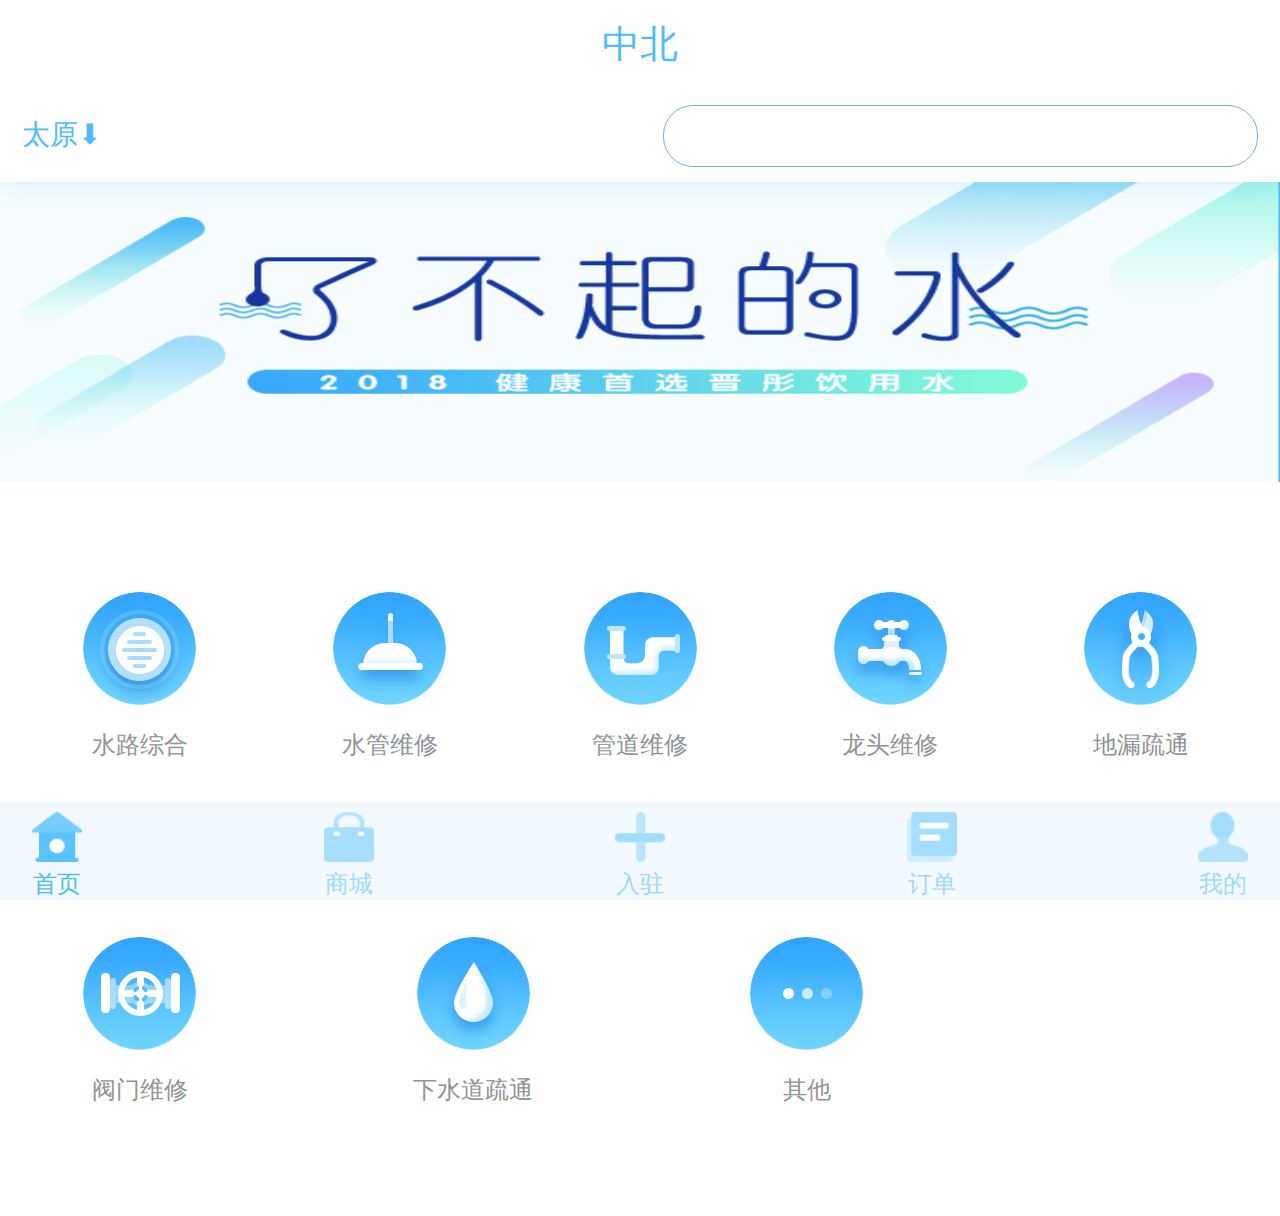
==== index.html @ 8d17972c "first commit" ====
<!DOCTYPE html>
<html lang="en">
<head>
    <meta charset="UTF-8">
    <meta name="viewport"
    content="width=device-width,initial-scale=1.0,maximum-scale=1.0,user-scalable=no">
    <meta http-equiv="X-UA-Compatible" content="ie=edge">
    <meta name="format-detection" content="telrphone=no,email=no"/>
    <link rel="stylesheet" href="./css/index.css">
    <title>Document</title>
</head>
<body>
<header>中北</header>
<div class="search">
    <span>太原⬇</span>
    <a href="">
    </a>
</div>
    <div class="banner">
        <a href=""><img src="./img/banner.png" alt=""></a>
    </div>
    <ul class="category">
        <li><a href="">
            <div><img src="./img/l1.png" alt=""></div>
            <p>水路综合</p>
        </a></li>
        <li>
            <a href="">
                <div><img src="./img/l2.png" alt=""></div>
                <p>水管维修</p>
            </a>
        </li>
        <li><a href="">
            <div><img src="./img/l3.png" alt=""></div>
            <p>管道维修</p>
        </a></li>
        <li><a href="">
            <div><img src="./img/l4.png" alt=""></div>
            <p>龙头维修</p>
        </a></li>
        <li><a href="">
            <div><img src="./img/l5.png" alt=""></div>
            <p>地漏疏通</p>
        </a></li>
        <li><a href="">
            <div><img src="./img/l6.png" alt=""></div>
            <p>阀门维修</p>
        </a></li>
        <li><a href="">
            <div><img src="./img/l7.png" alt=""></div>
            <p>下水道疏通</p>
        </a></li>
        <li><a href="">
            <div><img src="./img/l8.png" alt=""></div>
            <p>其他</p>
        </a></li>
        <li></li>
    </ul>
<footer>
    <a href="" class="hot">
        <img src="./img/sy.png" alt="">
        首页
    </a>
    <a href="">
        <img src="./img/store.png" alt="">
        商城
    </a>
    <a href="">
        <img src="./img/rz.png" alt="">
        入驻
    </a>
    <a href="">
        <img src="./img/order.png" alt="">
        订单
    </a>
    <a href="">
        <img src="./img/personal.png" alt="">
        我的
    </a>
</footer>

</body>
</html>
---- css/index.css ----
@import "base.css";
html {
    font-size: 100px; }

body {
    font-size: 16px; }

/*rem*/
header{
    height: 0.88rem;
    text-align: center;
    line-height: 0.88rem;
    font-size: 0.38rem;
    color: #4EBBFe;
}
.search{
    padding: 0.17rem 0.22rem;
    height: 0.6rem;
    line-height: 0.6rem;
}
.search span{
    float: left;
    color: #4EBBFe;
    font-size: 0.28rem;
}
.search a{
    float: right;
    width: 5.93rem;
    height: 0.6rem;
    border: 0.01rem solid #71b3e1;
    border-radius: 0.3rem;
}
.banner{
    width: 100%;
    height: 3rem;
    background: #4EBBFe;
}
.category{
    padding: 0.22rem;
    height: 6.9rem;
    /*background: #4EBBFe;*/
    display: flex;
    flex-direction: row;
    justify-content: space-between;
    flex-wrap: wrap;
    align-content: space-around;
}
.category li{
    width: 2.35rem;
    height: 1.94rem;
    /*background: #4EBBFe;*/
    /*border-radius: 50%;*/
}
.category li a {
    width: 100%;
    height: 100%;
    display: flex;
    flex-direction: column;
    align-items: center;
    justify-content: space-around;
    font-size: 0.24rem;
}
.category li a div{
    width: 1.13rem;
    height: 1.13rem;
}
.category li p{
    text-align: center;
    color: #8e9397;
}
footer{
    position: fixed;
    left: 0;
    bottom: 0;
    width: 100%;
    height: 0.98rem;
    background: #f1f9ff;
    padding: 0 0.22rem;
    -webkit-box-sizing: border-box;
    box-sizing: border-box;
    display: flex;
    justify-content: space-between;
}
footer a{
    width: 0.7rem;
    height: 100%;
    /*background: #046b80;*/
    font-size: 0.24rem;
    color: #4EBBFe;
    text-align: center;
    padding-top: 0.1rem;
    box-sizing: border-box;
    opacity: 0.5;
}
footer a.hot{
    opacity: 1;
}
footer a img{
    width: 0.5rem;
    height: 0.5rem;
    display: inline-block;
}
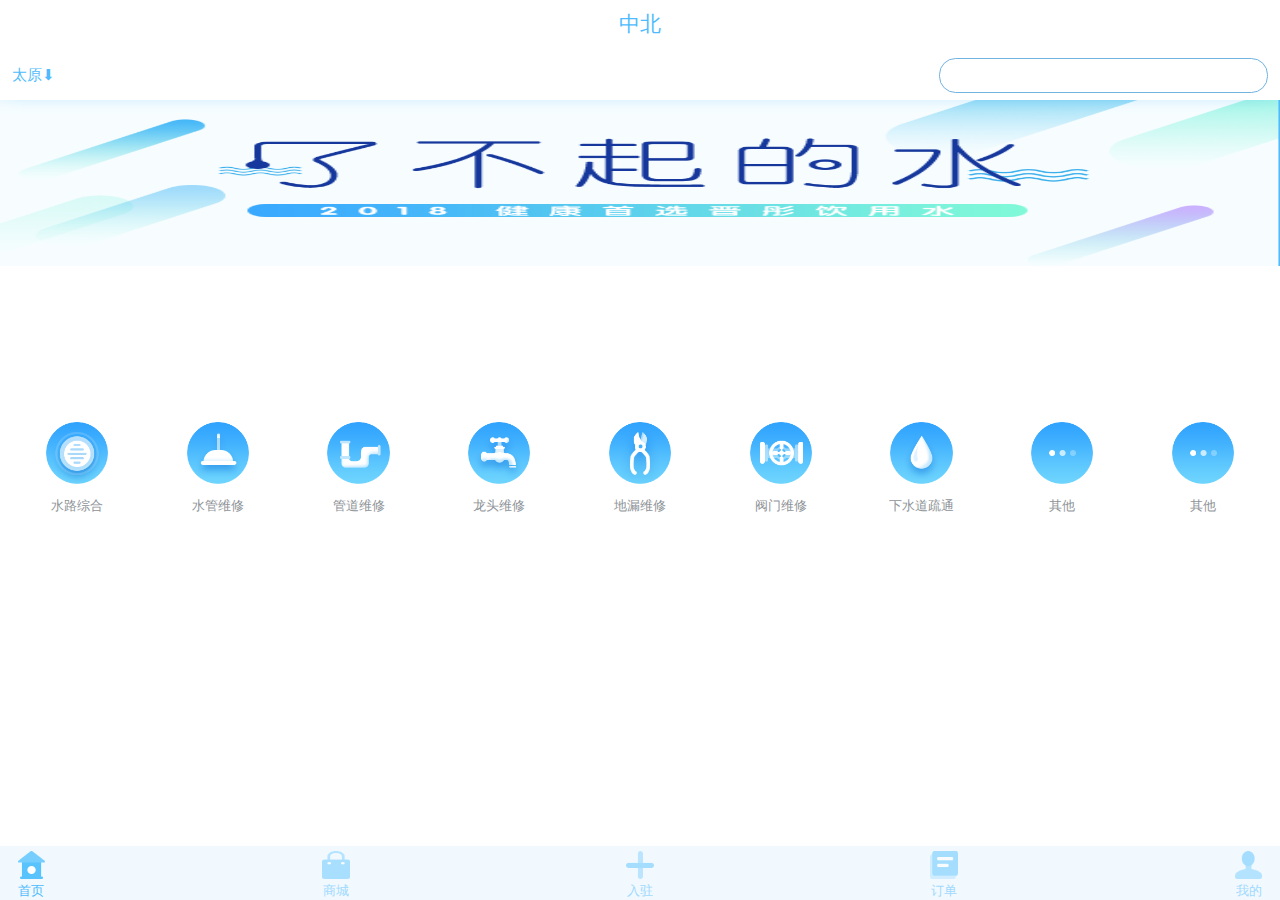
==== commit 809b7b47: "commit" ====
--- a/index.html
+++ b/index.html
@@ -3,9 +3,10 @@
 <head>
     <meta charset="UTF-8">
     <meta name="viewport"
-    content="width=device-width,initial-scale=1.0,maximum-scale=1.0,user-scalable=no">
+    content="width=device-width, user-scalable=no, initial-scale=1.0, maximum-scale=1.0, minimum-scale=1.0">
     <meta http-equiv="X-UA-Compatible" content="ie=edge">
     <meta name="format-detection" content="telrphone=no,email=no"/>
+    <link rel="stylesheet" href="./css/base.css">
     <link rel="stylesheet" href="./css/index.css">
     <title>Document</title>
 </head>
@@ -19,49 +20,42 @@
     <div class="banner">
         <a href=""><img src="./img/banner.png" alt=""></a>
     </div>
-    <ul class="category">
-        <li><a href="">
-            <div><img src="./img/l1.png" alt=""></div>
-            <p>水路综合</p>
-        </a></li>
-        <li>
-            <a href="">
-                <div><img src="./img/l2.png" alt=""></div>
-                <p>水管维修</p>
-            </a>
-        </li>
-        <li><a href="">
-            <div><img src="./img/l3.png" alt=""></div>
-            <p>管道维修</p>
-        </a></li>
-        <li><a href="">
-            <div><img src="./img/l4.png" alt=""></div>
-            <p>龙头维修</p>
-        </a></li>
-        <li><a href="">
-            <div><img src="./img/l5.png" alt=""></div>
-            <p>地漏疏通</p>
-        </a></li>
-        <li><a href="">
-            <div><img src="./img/l6.png" alt=""></div>
-            <p>阀门维修</p>
-        </a></li>
-        <li><a href="">
-            <div><img src="./img/l7.png" alt=""></div>
-            <p>下水道疏通</p>
-        </a></li>
-        <li><a href="">
-            <div><img src="./img/l8.png" alt=""></div>
-            <p>其他</p>
-        </a></li>
-        <li></li>
-    </ul>
+<ul class="category">
+    <li><a href="http://localhost:63342/WUIF1905/water/list.html?_ijt=r60hgtlt55n9mhe4nkv2si7gn4"><div><img src="./img/l1.png" alt=""></div>
+        <p>水路综合</p>
+    </a></li>
+    <li><a href="http://localhost:63342/WUIF1905/water/list.html?_ijt=r60hgtlt55n9mhe4nkv2si7gn4"><div><img src="./img/l2.png" alt=""></div>
+        <p>水管维修</p>
+    </a></li>
+    <li><a href="http://localhost:63342/WUIF1905/water/list.html?_ijt=r60hgtlt55n9mhe4nkv2si7gn4"><div><img src="./img/l3.png" alt=""></div>
+        <p>管道维修</p>
+    </a></li>
+    <li><a href="http://localhost:63342/WUIF1905/water/list.html?_ijt=r60hgtlt55n9mhe4nkv2si7gn4"><div><img src="./img/l4.png" alt=""></div>
+        <p>龙头维修</p>
+    </a></li>
+    <li><a href="http://localhost:63342/WUIF1905/water/list.html?_ijt=r60hgtlt55n9mhe4nkv2si7gn4"><div><img src="./img/l5.png" alt=""></div>
+        <p>地漏维修</p>
+    </a></li>
+    <li><a href="http://localhost:63342/WUIF1905/water/list.html?_ijt=r60hgtlt55n9mhe4nkv2si7gn4"><div><img src="./img/l6.png" alt=""></div>
+        <p>阀门维修</p>
+    </a></li>
+    <li><a href="http://localhost:63342/WUIF1905/water/list.html?_ijt=r60hgtlt55n9mhe4nkv2si7gn4"><div><img src="./img/l7.png" alt=""></div>
+        <p>下水道疏通</p>
+    </a></li>
+    <li><a href="http://localhost:63342/WUIF1905/water/list.html?_ijt=r60hgtlt55n9mhe4nkv2si7gn4"><div><img src="./img/l8.png" alt=""></div>
+        <p>其他</p>
+    </a></li>
+    <li><a href="http://localhost:63342/WUIF1905/water/list.html?_ijt=r60hgtlt55n9mhe4nkv2si7gn4"><div><img src="./img/l8.png" alt=""></div>
+        <p>其他</p>
+    </a></li>
+</ul>
+
 <footer>
     <a href="" class="hot">
         <img src="./img/sy.png" alt="">
         首页
     </a>
-    <a href="">
+    <a href="http://localhost:63342/WUIF1905/water/list.html?_ijt=r60hgtlt55n9mhe4nkv2si7gn4">
         <img src="./img/store.png" alt="">
         商城
     </a>
@@ -69,7 +63,7 @@
         <img src="./img/rz.png" alt="">
         入驻
     </a>
-    <a href="">
+    <a href="http://localhost:63342/WUIF1905/water/gouwuche.html?_ijt=r60hgtlt55n9mhe4nkv2si7gn4">
         <img src="./img/order.png" alt="">
         订单
     </a>
--- a/css/base.css
+++ b/css/base.css
@@ -0,0 +1,43 @@
+body ,h1, h2, h3, h4, h5, h6, p, ul, ol, li, form, input, textarea, select{
+    margin: 0;
+    padding: 0;
+    list-style: none;
+}
+*{
+    -webkit-tap-highlight-color: transparent;
+    -webkit-appearance: none;
+    -webkit-text-size-adjust: 100%;
+}
+body{
+    font-family: Helvetica;
+}
+a{
+    color: white;
+    text-decoration: none;
+}
+html {
+    font-size: 100px; }
+img{
+    width: 100%;
+    height: 100%;
+    display: block;
+}
+@media screen and (min-width: 320px) {
+    html {
+        font-size: 42.66667px; } }
+
+@media screen and (min-width: 360px) {
+    html {
+        font-size: 48px; } }
+
+@media screen and (min-width: 375px) {
+    html {
+        font-size: 50px; } }
+
+@media screen and (min-width: 412px) {
+    html {
+        font-size: 54.93333px; } }
+
+@media screen and (min-width: 414px) {
+    html {
+        font-size: 55.2px; } }
--- a/css/index.css
+++ b/css/index.css
@@ -1,6 +1,5 @@
 @import "base.css";
-html {
-    font-size: 100px; }
+
 
 body {
     font-size: 16px; }
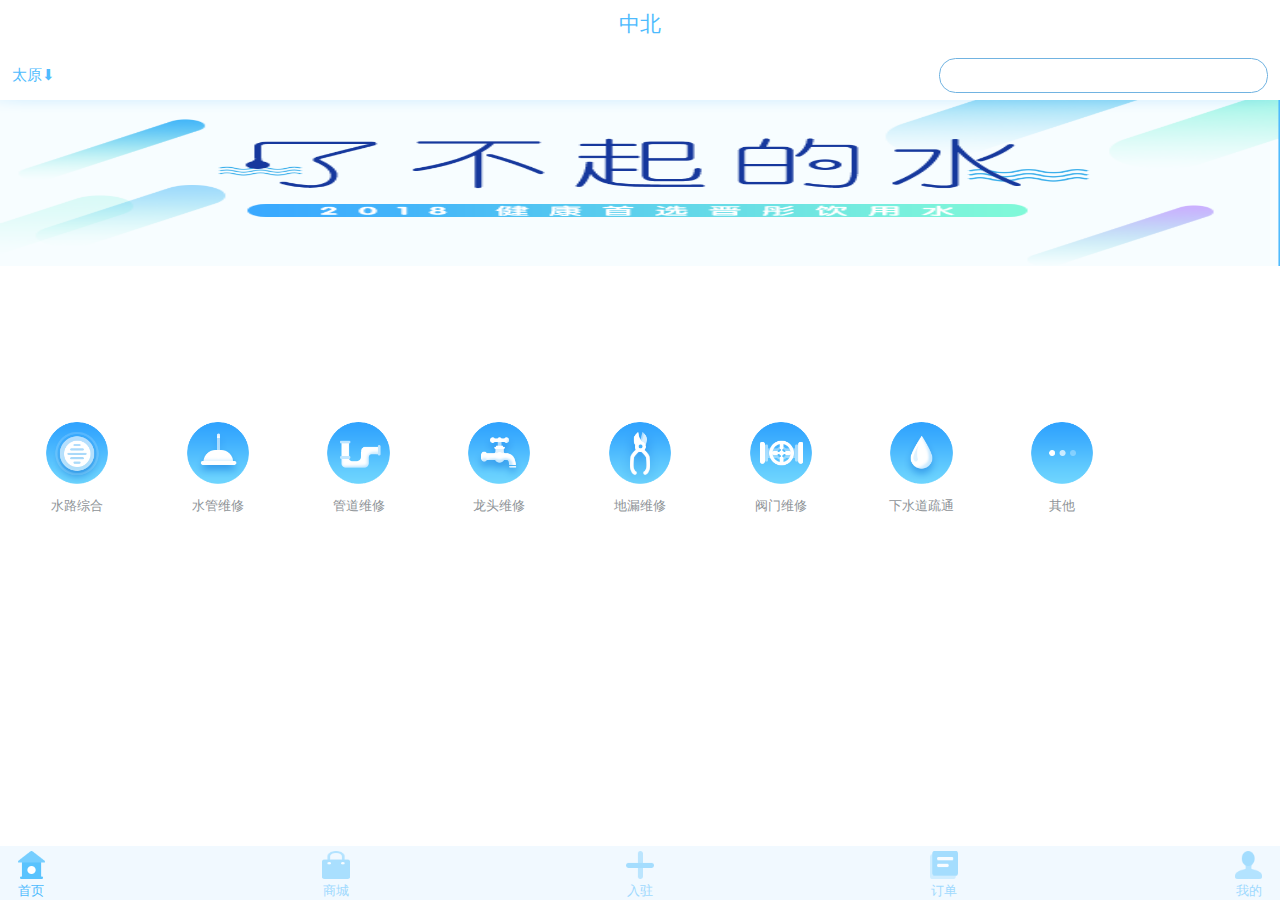
==== commit 464cec3a: "commit" ====
--- a/index.html
+++ b/index.html
@@ -21,32 +21,32 @@
         <a href=""><img src="./img/banner.png" alt=""></a>
     </div>
 <ul class="category">
-    <li><a href="http://localhost:63342/WUIF1905/water/list.html?_ijt=r60hgtlt55n9mhe4nkv2si7gn4"><div><img src="./img/l1.png" alt=""></div>
+    <li><a href="./list.html"><div><img src="./img/l1.png" alt=""></div>
         <p>水路综合</p>
     </a></li>
-    <li><a href="http://localhost:63342/WUIF1905/water/list.html?_ijt=r60hgtlt55n9mhe4nkv2si7gn4"><div><img src="./img/l2.png" alt=""></div>
+    <li><a href="./list.html"><div><img src="./img/l2.png" alt=""></div>
         <p>水管维修</p>
     </a></li>
-    <li><a href="http://localhost:63342/WUIF1905/water/list.html?_ijt=r60hgtlt55n9mhe4nkv2si7gn4"><div><img src="./img/l3.png" alt=""></div>
+    <li><a href="./list.html"><div><img src="./img/l3.png" alt=""></div>
         <p>管道维修</p>
     </a></li>
-    <li><a href="http://localhost:63342/WUIF1905/water/list.html?_ijt=r60hgtlt55n9mhe4nkv2si7gn4"><div><img src="./img/l4.png" alt=""></div>
+    <li><a href="./list.html"><div><img src="./img/l4.png" alt=""></div>
         <p>龙头维修</p>
     </a></li>
-    <li><a href="http://localhost:63342/WUIF1905/water/list.html?_ijt=r60hgtlt55n9mhe4nkv2si7gn4"><div><img src="./img/l5.png" alt=""></div>
+    <li><a href="./list.html"><div><img src="./img/l5.png" alt=""></div>
         <p>地漏维修</p>
     </a></li>
-    <li><a href="http://localhost:63342/WUIF1905/water/list.html?_ijt=r60hgtlt55n9mhe4nkv2si7gn4"><div><img src="./img/l6.png" alt=""></div>
+    <li><a href="./list.html"><div><img src="./img/l6.png" alt=""></div>
         <p>阀门维修</p>
     </a></li>
-    <li><a href="http://localhost:63342/WUIF1905/water/list.html?_ijt=r60hgtlt55n9mhe4nkv2si7gn4"><div><img src="./img/l7.png" alt=""></div>
+    <li><a href="./list.html"><div><img src="./img/l7.png" alt=""></div>
         <p>下水道疏通</p>
     </a></li>
-    <li><a href="http://localhost:63342/WUIF1905/water/list.html?_ijt=r60hgtlt55n9mhe4nkv2si7gn4"><div><img src="./img/l8.png" alt=""></div>
+    <li><a href="./list.html"><div><img src="./img/l8.png" alt=""></div>
         <p>其他</p>
     </a></li>
-    <li><a href="http://localhost:63342/WUIF1905/water/list.html?_ijt=r60hgtlt55n9mhe4nkv2si7gn4"><div><img src="./img/l8.png" alt=""></div>
-        <p>其他</p>
+    <li><a href="><div><img src=" alt=""></div>
+        <p></p>
     </a></li>
 </ul>
 
@@ -55,7 +55,7 @@
         <img src="./img/sy.png" alt="">
         首页
     </a>
-    <a href="http://localhost:63342/WUIF1905/water/list.html?_ijt=r60hgtlt55n9mhe4nkv2si7gn4">
+    <a href="./list.html">
         <img src="./img/store.png" alt="">
         商城
     </a>
@@ -63,7 +63,7 @@
         <img src="./img/rz.png" alt="">
         入驻
     </a>
-    <a href="http://localhost:63342/WUIF1905/water/gouwuche.html?_ijt=r60hgtlt55n9mhe4nkv2si7gn4">
+    <a href="./gouwuche.html">
         <img src="./img/order.png" alt="">
         订单
     </a>
